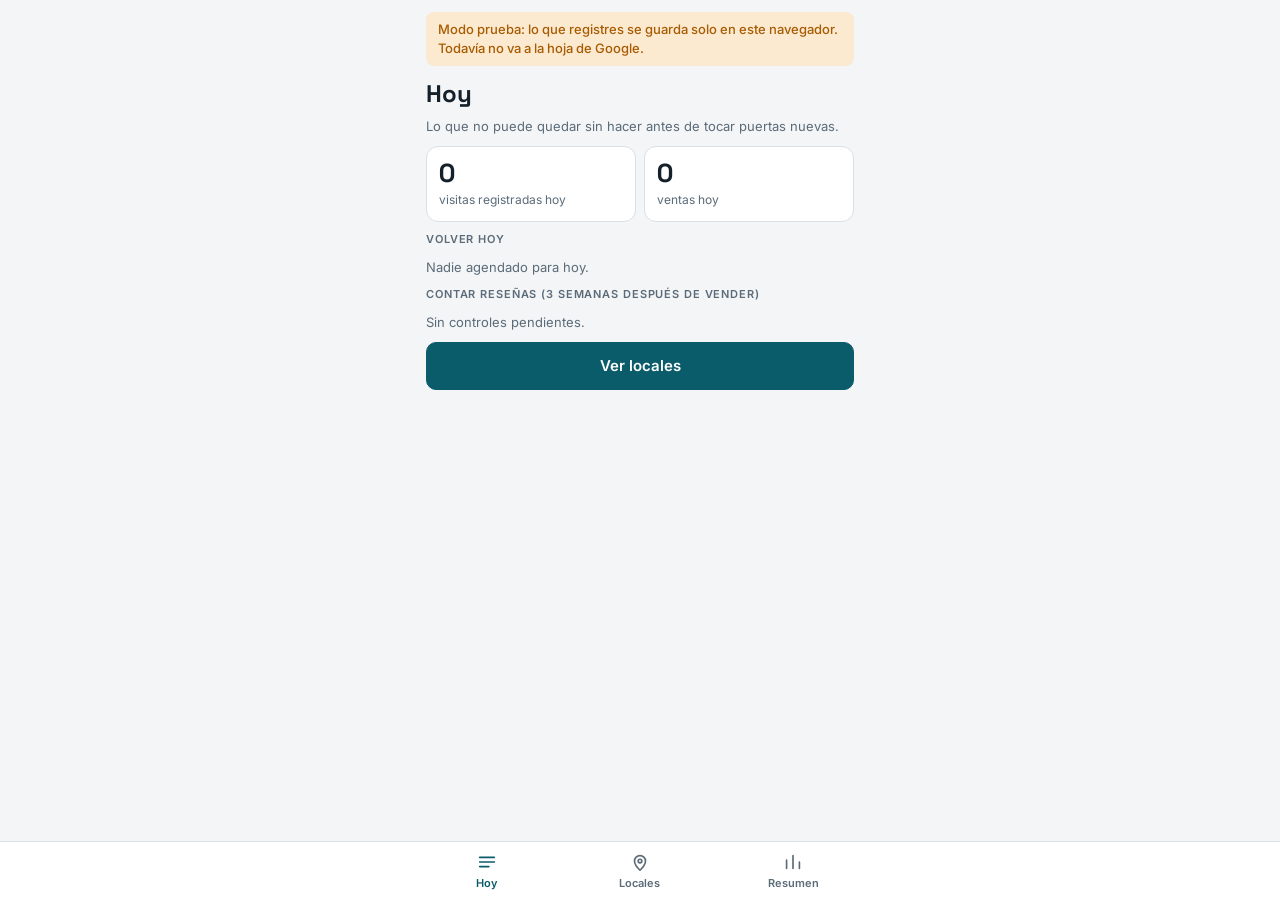
==== index.html @ e270f869 "Primera versión usable en modo prueba (etapa A) App para registrar visitas puerta a puerta con una l" ====
<!doctype html>
<html lang="es">
<head>
<meta charset="utf-8">
<meta name="viewport" content="width=device-width, initial-scale=1, viewport-fit=cover">
<title>Ventas NFC</title>
<link rel="stylesheet" href="https://fonts.googleapis.com/css2?family=Inter:wght@400;500;600&family=Space+Grotesk:wght@500;600;700&display=swap">
<link rel="stylesheet" href="estilos.css">
</head>
<body>
<div class="app">
  <div class="demo" id="aviso">Modo prueba: lo que registres se guarda solo en este navegador. Todavía no va a la hoja de Google.</div>
  <main id="view" class="stack"></main>
</div>
<nav aria-label="Pantallas"><div id="tabs"></div></nav>
<div id="toast" hidden role="status"></div>
<!-- Lista base de locales (OpenStreetMap). Se regenera con herramientas/preparar-locales.js -->
<script src="datos/locales.js"></script>
<script src="app.js"></script>
</body>
</html>
---- estilos.css ----
/* Una columna de ancho teléfono, barra de pestañas fija abajo, una pantalla a la vez.
   Todos los colores son variables para que funcione en modo claro y oscuro. */
:root{
  --bg:#f3f5f7; --surface:#ffffff; --ink:#14212b; --muted:#5b6b78; --line:#d9e0e6;
  --brand:#0b5c6b; --brand-ink:#ffffff; --brand-soft:#dff0f2;
  --star:#b77400; --ok:#1d7a46; --ok-soft:#dcf1e4; --warn:#a85b00; --warn-soft:#fbead0;
  --bad:#b3322b; --bad-soft:#f8dedb; --idle-soft:#e6ebef;
  --display:"Space Grotesk","Segoe UI",system-ui,sans-serif;
  --body:"Inter","Segoe UI",system-ui,sans-serif;
}
@media (prefers-color-scheme: dark){ :root{
  --bg:#0f171d; --surface:#18232b; --ink:#e8eef2; --muted:#9aabb8; --line:#2b3a45;
  --brand:#58c2d1; --brand-ink:#06252b; --brand-soft:#173840;
  --star:#f0b445; --ok:#5fd08f; --ok-soft:#163626; --warn:#f0a94e; --warn-soft:#3a2a12;
  --bad:#f08a82; --bad-soft:#3d1c19; --idle-soft:#22303a; color-scheme:dark } }

*{box-sizing:border-box}
[hidden]{display:none!important}
body{margin:0;background:var(--bg);color:var(--ink);font-family:var(--body);font-size:15px;line-height:1.45}
.app{max-width:460px;margin:0 auto;display:flex;flex-direction:column;gap:14px;
  padding:calc(12px + env(safe-area-inset-top,0px)) max(16px,env(safe-area-inset-right,0px)) 96px max(16px,env(safe-area-inset-left,0px))}
.demo{background:var(--warn-soft);color:var(--warn);border-radius:8px;padding:8px 12px;font-size:13px;font-weight:500}
h1{font-family:var(--display);font-size:24px;line-height:1.15;margin:0;text-wrap:balance}
h2{font-family:var(--display);font-size:17px;margin:0;text-wrap:balance}
.sub{color:var(--muted);font-size:13px;margin:0}
.label{font-size:11px;letter-spacing:.08em;text-transform:uppercase;color:var(--muted);font-weight:600}
.stack{display:flex;flex-direction:column;gap:10px}
.row{display:flex;gap:10px;align-items:center;flex-wrap:wrap}
.between{justify-content:space-between}
.card{background:var(--surface);border:1px solid var(--line);border-radius:12px;padding:14px;display:flex;flex-direction:column;gap:10px}
.item{background:var(--surface);border:1px solid var(--line);border-radius:12px;padding:12px 14px;display:flex;flex-direction:column;gap:6px;
  width:100%;text-align:left;font:inherit;color:inherit;cursor:pointer}
.item:hover{border-color:var(--brand)}
.item strong{font-weight:600;min-width:0}
.dist{font-variant-numeric:tabular-nums;color:var(--muted);font-size:13px;white-space:nowrap}
.rating{font-variant-numeric:tabular-nums;color:var(--star);font-weight:600;white-space:nowrap}
.chip{display:inline-block;border-radius:999px;padding:2px 9px;font-size:12px;font-weight:600;white-space:nowrap}
.c-ok{background:var(--ok-soft);color:var(--ok)} .c-warn{background:var(--warn-soft);color:var(--warn)}
.c-bad{background:var(--bad-soft);color:var(--bad)} .c-idle{background:var(--idle-soft);color:var(--muted)}
.c-brand{background:var(--brand-soft);color:var(--brand)}
button{font:inherit}
a{color:var(--brand);font-weight:600}
.btn{border:1px solid var(--line);background:var(--surface);color:var(--ink);border-radius:10px;padding:12px 14px;font-weight:600;cursor:pointer;text-align:center;text-decoration:none;display:inline-block}
.btn.primary{background:var(--brand);border-color:var(--brand);color:var(--brand-ink)}
.btn.block{width:100%}
.btn.ghost{background:transparent;color:var(--brand);border-style:dashed}
.btn.small{padding:7px 10px;font-size:13px}
.btn.danger{color:var(--bad)}
.back{background:none;border:0;color:var(--brand);font-weight:600;padding:4px 0;cursor:pointer;align-self:flex-start}
:focus-visible{outline:2px solid var(--brand);outline-offset:2px}
.three{display:grid;grid-template-columns:repeat(3,1fr);gap:8px}
.three .btn{padding:16px 6px}
.b-ok{background:var(--ok-soft);color:var(--ok);border-color:transparent}
.b-warn{background:var(--warn-soft);color:var(--warn);border-color:transparent}
.b-bad{background:var(--bad-soft);color:var(--bad);border-color:transparent}
.opts{display:flex;flex-wrap:wrap;gap:8px}
.opt{border:1px solid var(--line);background:var(--surface);color:var(--ink);border-radius:999px;padding:8px 12px;font-size:13px;font-weight:500;cursor:pointer}
.opt[aria-pressed="true"]{background:var(--brand);border-color:var(--brand);color:var(--brand-ink)}
label.f{display:flex;flex-direction:column;gap:4px;font-size:13px;color:var(--muted);font-weight:500;flex:1 1 130px;min-width:0}
label.chk{display:flex;gap:8px;align-items:center}
label.chk input{width:auto}
input,select,textarea{font:inherit;color:var(--ink);background:var(--bg);border:1px solid var(--line);border-radius:8px;padding:10px;width:100%}
.bar{display:grid;grid-template-columns:minmax(0,1fr) 44px;gap:8px;align-items:center;font-size:13px}
.bar .track{height:10px;border-radius:5px;background:var(--idle-soft);overflow:hidden}
.bar .fill{height:100%;border-radius:5px;background:var(--brand)}
.bar .fill.rival{background:var(--star)}
.bar b{text-align:right;font-variant-numeric:tabular-nums}
.stats{display:grid;grid-template-columns:repeat(2,1fr);gap:8px}
.stat{background:var(--surface);border:1px solid var(--line);border-radius:12px;padding:12px}
.stat b{font-family:var(--display);font-size:26px;display:block;font-variant-numeric:tabular-nums;line-height:1.1}
.stat span{font-size:12px;color:var(--muted)}
table{width:100%;border-collapse:collapse;font-size:13px}
th,td{text-align:left;padding:7px 4px;border-bottom:1px solid var(--line)}
td.n,th.n{text-align:right;font-variant-numeric:tabular-nums}
nav{position:fixed;left:0;right:0;bottom:0;background:var(--surface);border-top:1px solid var(--line);z-index:5;
  padding:0 max(8px,env(safe-area-inset-right,0px)) env(safe-area-inset-bottom,0px) max(8px,env(safe-area-inset-left,0px))}
nav div{max-width:460px;margin:0 auto;display:grid;grid-template-columns:repeat(3,1fr)}
nav button{background:none;border:0;color:var(--muted);padding:9px 2px 8px;font-size:11px;font-weight:600;cursor:pointer;
  display:flex;flex-direction:column;align-items:center;gap:3px}
nav button svg{width:22px;height:22px;fill:none;stroke:currentColor;stroke-width:1.8;stroke-linecap:round;stroke-linejoin:round}
nav button[aria-current="page"]{color:var(--brand)}
#toast{position:fixed;left:50%;transform:translateX(-50%);bottom:calc(84px + env(safe-area-inset-bottom,0px));
  background:var(--ink);color:var(--bg);padding:10px 14px;border-radius:10px;font-size:13px;max-width:min(90vw,420px);z-index:9;text-align:center}
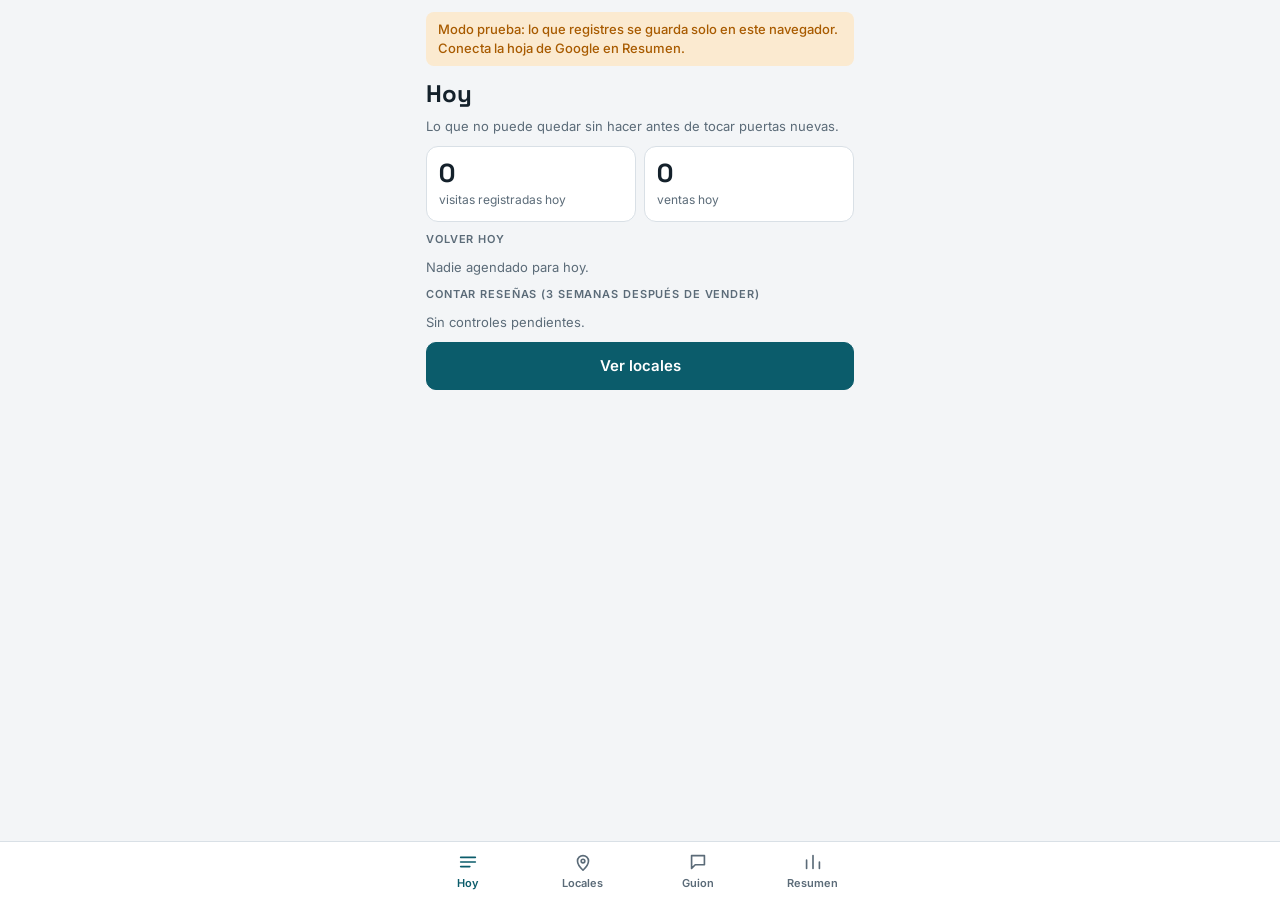
==== commit a6caa75b: "Agrega guiones, encuesta y mini diagnóstico (etapa C) La app ahora ayuda a vender y no solo a regist" ====
--- a/index.html
+++ b/index.html
@@ -16,6 +16,8 @@
 <div id="toast" hidden role="status"></div>
 <!-- Lista base de locales (OpenStreetMap). Se regenera con herramientas/preparar-locales.js -->
 <script src="datos/locales.js"></script>
+<!-- Textos base de los guiones. Lo editado en la pestaña "Guiones" de la hoja los reemplaza -->
+<script src="guiones.js"></script>
 <script src="app.js"></script>
 </body>
 </html>
--- a/estilos.css
+++ b/estilos.css
@@ -20,6 +20,7 @@
 .app{max-width:460px;margin:0 auto;display:flex;flex-direction:column;gap:14px;
   padding:calc(12px + env(safe-area-inset-top,0px)) max(16px,env(safe-area-inset-right,0px)) 96px max(16px,env(safe-area-inset-left,0px))}
 .demo{background:var(--warn-soft);color:var(--warn);border-radius:8px;padding:8px 12px;font-size:13px;font-weight:500}
+.demo.ok{background:var(--ok-soft);color:var(--ok)}
 h1{font-family:var(--display);font-size:24px;line-height:1.15;margin:0;text-wrap:balance}
 h2{font-family:var(--display);font-size:17px;margin:0;text-wrap:balance}
 .sub{color:var(--muted);font-size:13px;margin:0}
@@ -74,7 +75,13 @@
 td.n,th.n{text-align:right;font-variant-numeric:tabular-nums}
 nav{position:fixed;left:0;right:0;bottom:0;background:var(--surface);border-top:1px solid var(--line);z-index:5;
   padding:0 max(8px,env(safe-area-inset-right,0px)) env(safe-area-inset-bottom,0px) max(8px,env(safe-area-inset-left,0px))}
-nav div{max-width:460px;margin:0 auto;display:grid;grid-template-columns:repeat(3,1fr)}
+nav div{max-width:460px;margin:0 auto;display:grid;grid-template-columns:repeat(4,1fr)}
+.quote{background:var(--brand-soft);border-radius:10px;padding:12px 14px;font-size:15px}
+.quote p{margin:0 0 8px} .quote p:last-child{margin:0}
+.card>p{margin:0}
+details{border-top:1px solid var(--line);padding-top:8px}
+summary{font-weight:600;cursor:pointer}
+details p{margin:8px 0 0;color:var(--muted)}
 nav button{background:none;border:0;color:var(--muted);padding:9px 2px 8px;font-size:11px;font-weight:600;cursor:pointer;
   display:flex;flex-direction:column;align-items:center;gap:3px}
 nav button svg{width:22px;height:22px;fill:none;stroke:currentColor;stroke-width:1.8;stroke-linecap:round;stroke-linejoin:round}
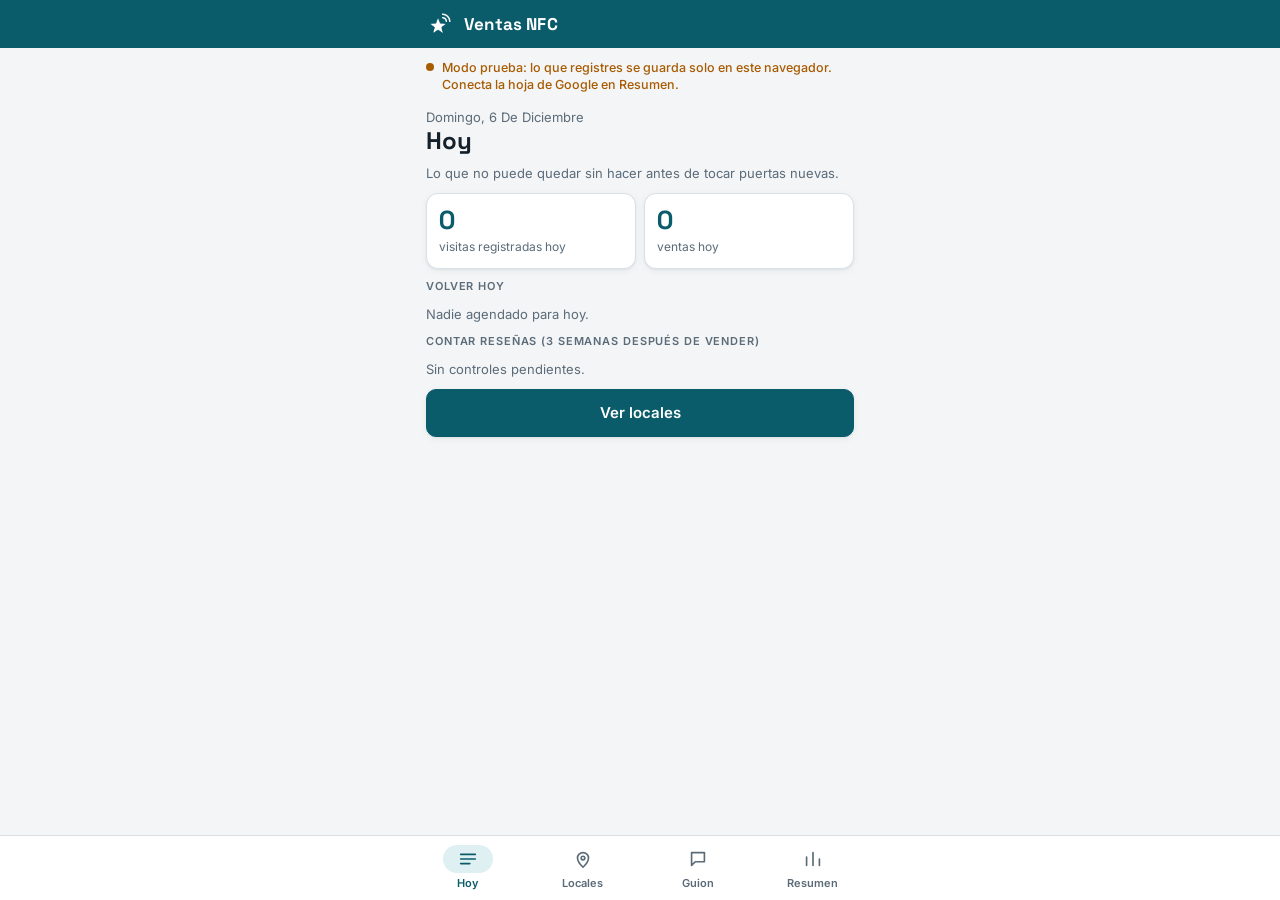
==== commit 7918af1b: "Hace la app instalable en iPhone y pule la interfaz Instalada en la pantalla de inicio, la app abre " ====
--- a/index.html
+++ b/index.html
@@ -3,21 +3,36 @@
 <head>
 <meta charset="utf-8">
 <meta name="viewport" content="width=device-width, initial-scale=1, viewport-fit=cover">
+<!-- Pide a los buscadores que no muestren esta página en sus resultados -->
+<meta name="robots" content="noindex, nofollow">
 <title>Ventas NFC</title>
+<!-- Para instalarla en la pantalla de inicio: el manifiesto lo lee Android; las etiquetas "apple" las lee iPhone -->
+<link rel="manifest" href="manifest.webmanifest">
+<link rel="apple-touch-icon" href="iconos/icono-180.png">
+<meta name="apple-mobile-web-app-capable" content="yes">
+<meta name="mobile-web-app-capable" content="yes">
+<meta name="apple-mobile-web-app-title" content="Ventas NFC">
+<meta name="apple-mobile-web-app-status-bar-style" content="default">
+<meta name="theme-color" content="#0b5c6b" media="(prefers-color-scheme: light)">
+<meta name="theme-color" content="#0f171d" media="(prefers-color-scheme: dark)">
 <link rel="stylesheet" href="https://fonts.googleapis.com/css2?family=Inter:wght@400;500;600&family=Space+Grotesk:wght@500;600;700&display=swap">
-<link rel="stylesheet" href="estilos.css">
+<link rel="stylesheet" href="estilos.css?v=2">
 </head>
 <body>
+<header class="top"><div class="top-in">
+  <img src="iconos/icono-180.png" alt="" width="28" height="28">
+  <span class="marca">Ventas NFC</span>
+</div></header>
 <div class="app">
-  <div class="demo" id="aviso">Modo prueba: lo que registres se guarda solo en este navegador. Todavía no va a la hoja de Google.</div>
+  <div class="demo" id="aviso">Modo prueba: lo que registres se guarda solo en este navegador.</div>
   <main id="view" class="stack"></main>
 </div>
 <nav aria-label="Pantallas"><div id="tabs"></div></nav>
 <div id="toast" hidden role="status"></div>
 <!-- Lista base de locales (OpenStreetMap). Se regenera con herramientas/preparar-locales.js -->
-<script src="datos/locales.js"></script>
+<script src="datos/locales.js?v=2"></script>
 <!-- Textos base de los guiones. Lo editado en la pestaña "Guiones" de la hoja los reemplaza -->
-<script src="guiones.js"></script>
-<script src="app.js"></script>
+<script src="guiones.js?v=2"></script>
+<script src="app.js?v=2"></script>
 </body>
 </html>
--- a/estilos.css
+++ b/estilos.css
@@ -5,6 +5,7 @@
   --brand:#0b5c6b; --brand-ink:#ffffff; --brand-soft:#dff0f2;
   --star:#b77400; --ok:#1d7a46; --ok-soft:#dcf1e4; --warn:#a85b00; --warn-soft:#fbead0;
   --bad:#b3322b; --bad-soft:#f8dedb; --idle-soft:#e6ebef;
+  --top:#0b5c6b; --top-ink:#ffffff; --sombra:0 1px 2px rgba(20,33,43,.06),0 2px 8px rgba(20,33,43,.05);
   --display:"Space Grotesk","Segoe UI",system-ui,sans-serif;
   --body:"Inter","Segoe UI",system-ui,sans-serif;
 }
@@ -12,15 +13,37 @@
   --bg:#0f171d; --surface:#18232b; --ink:#e8eef2; --muted:#9aabb8; --line:#2b3a45;
   --brand:#58c2d1; --brand-ink:#06252b; --brand-soft:#173840;
   --star:#f0b445; --ok:#5fd08f; --ok-soft:#163626; --warn:#f0a94e; --warn-soft:#3a2a12;
-  --bad:#f08a82; --bad-soft:#3d1c19; --idle-soft:#22303a; color-scheme:dark } }
+  --bad:#f08a82; --bad-soft:#3d1c19; --idle-soft:#22303a; --top:#0f171d; --top-ink:#e8eef2; --sombra:none; color-scheme:dark }
+  .av{background:hsl(var(--h) 35% 22%);color:hsl(var(--h) 65% 80%)}
+  .top{border-bottom:1px solid var(--line)} }
 
 *{box-sizing:border-box}
 [hidden]{display:none!important}
 body{margin:0;background:var(--bg);color:var(--ink);font-family:var(--body);font-size:15px;line-height:1.45}
 .app{max-width:460px;margin:0 auto;display:flex;flex-direction:column;gap:14px;
-  padding:calc(12px + env(safe-area-inset-top,0px)) max(16px,env(safe-area-inset-right,0px)) 96px max(16px,env(safe-area-inset-left,0px))}
-.demo{background:var(--warn-soft);color:var(--warn);border-radius:8px;padding:8px 12px;font-size:13px;font-weight:500}
-.demo.ok{background:var(--ok-soft);color:var(--ok)}
+  padding:12px max(16px,env(safe-area-inset-right,0px)) 104px max(16px,env(safe-area-inset-left,0px))}
+.card,.item,.stat{box-shadow:var(--sombra)}
+.btn.primary{box-shadow:var(--sombra)}
+.btn,.opt,.item{transition:transform .08s ease,border-color .15s ease}
+.btn:active,.opt:active,.item:active{transform:scale(.985)}
+@media (prefers-reduced-motion: reduce){.btn,.opt,.item{transition:none}.btn:active,.opt:active,.item:active{transform:none}}
+/* Cabecera fija con el nombre; se estira bajo la barra de estado del teléfono */
+.top{position:sticky;top:0;z-index:6;background:var(--top);color:var(--top-ink);padding-top:env(safe-area-inset-top,0px)}
+.top-in{max-width:460px;margin:0 auto;display:flex;align-items:center;gap:10px;
+  padding:10px max(16px,env(safe-area-inset-right,0px)) 10px max(16px,env(safe-area-inset-left,0px))}
+.top img{border-radius:7px;display:block}
+.marca{font-family:var(--display);font-weight:700;font-size:17px;letter-spacing:.01em}
+/* Estado del guardado: una línea discreta con un punto de color */
+.demo{display:flex;gap:8px;align-items:baseline;color:var(--warn);font-size:12.5px;font-weight:500;line-height:1.35}
+.demo::before{content:"";flex:none;width:8px;height:8px;border-radius:50%;background:currentColor;transform:translateY(-1px)}
+.demo.ok{color:var(--ok)}
+/* Inicial del local, con color según su familia */
+.item.con-av{flex-direction:row;gap:12px;align-items:flex-start}
+.cuerpo{display:flex;flex-direction:column;gap:6px;flex:1;min-width:0}
+.av{flex:none;width:40px;height:40px;border-radius:12px;display:grid;place-items:center;font-family:var(--display);font-weight:700;font-size:17px;
+  background:hsl(var(--h) 55% 90%);color:hsl(var(--h) 60% 27%)}
+@media (prefers-color-scheme: dark){.av{background:hsl(var(--h) 35% 22%);color:hsl(var(--h) 65% 80%)}}
+.fecha{color:var(--muted);font-size:13px;margin:0;text-transform:capitalize}
 h1{font-family:var(--display);font-size:24px;line-height:1.15;margin:0;text-wrap:balance}
 h2{font-family:var(--display);font-size:17px;margin:0;text-wrap:balance}
 .sub{color:var(--muted);font-size:13px;margin:0}
@@ -86,5 +109,12 @@
   display:flex;flex-direction:column;align-items:center;gap:3px}
 nav button svg{width:22px;height:22px;fill:none;stroke:currentColor;stroke-width:1.8;stroke-linecap:round;stroke-linejoin:round}
 nav button[aria-current="page"]{color:var(--brand)}
+nav button svg{padding:3px 14px;box-sizing:content-box;border-radius:999px}
+nav button[aria-current="page"] svg{background:var(--brand-soft)}
+.stat b{color:var(--brand)}
+.btn{min-height:46px}
+.btn.small{min-height:36px}
+input,select{min-height:44px}
+label.chk input{min-height:0;width:20px;height:20px}
 #toast{position:fixed;left:50%;transform:translateX(-50%);bottom:calc(84px + env(safe-area-inset-bottom,0px));
   background:var(--ink);color:var(--bg);padding:10px 14px;border-radius:10px;font-size:13px;max-width:min(90vw,420px);z-index:9;text-align:center}
